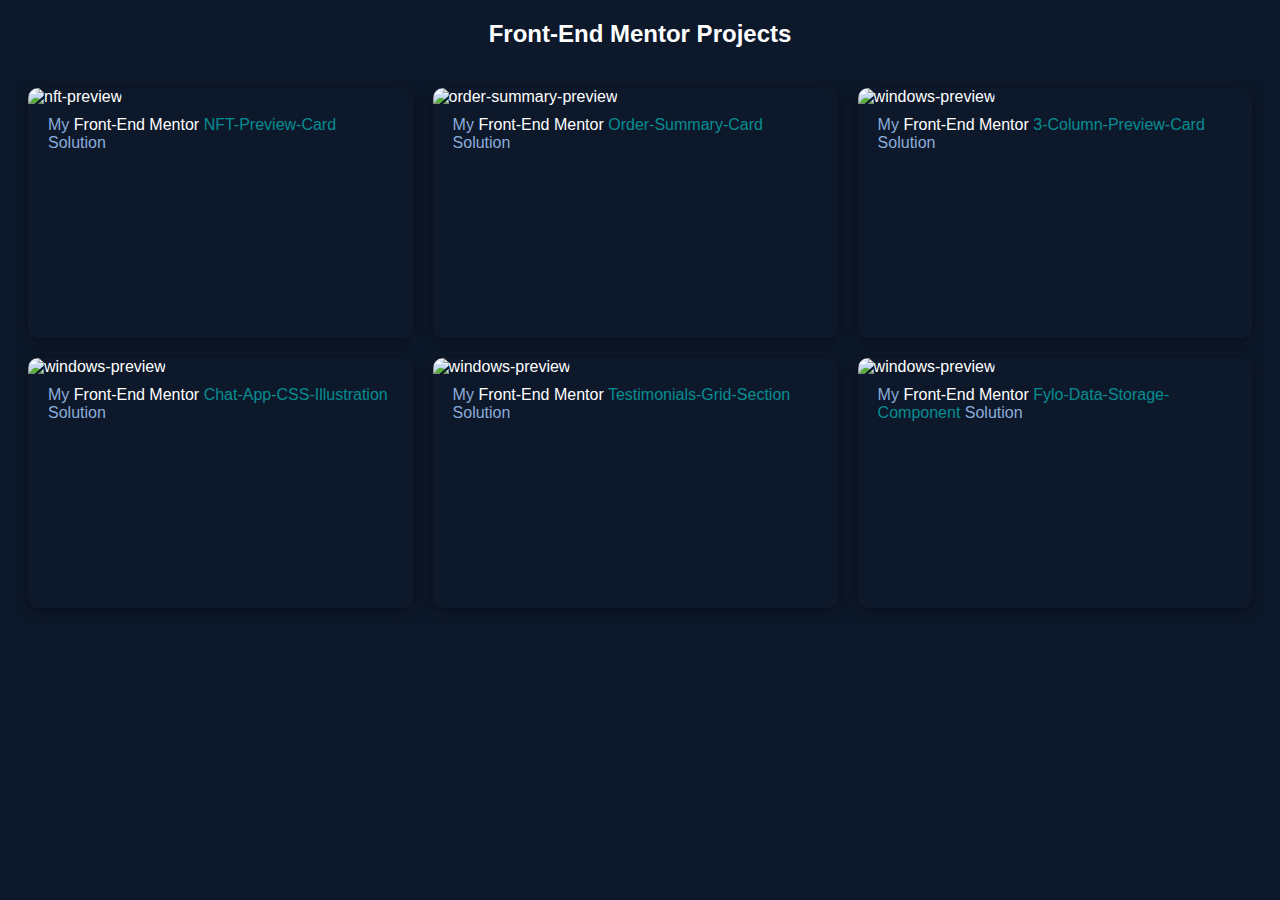
==== portfolio.html @ ca80b37c "start" ====
<!DOCTYPE html>
<html lang="en">
<head>
    <meta charset="UTF-8">
    <meta http-equiv="X-UA-Compatible" content="IE=edge">
    <meta name="viewport" content="width=device-width, initial-scale=1.0">
    <link rel="stylesheet" href="portfolio.css">
    <base target="_blank">
    <title>Document</title>
</head>
<body>
    
    <div class="container">
        <h2>Front-End Mentor Projects</h2>
        <div class="fmp">
            <div class="project project1">
                <img src="images/nft-preview.png" alt="nft-preview" >
                <div class="background">
                    <div class="text">
                        <a href="../FROTEND MENTOR PROJECTS/nft-preview-card-component-main/index.html">View Live Site</a>
                        <a href="#">View Code on GitHub</a>
                    </div>
                </div>
                <div class="discription">
                    My <a href="#">Front-End Mentor</a> <a href="#">NFT-Preview-Card</a> Solution
                </div>
            </div>
            <div class="project project2">
                <img src="images/order-summary-preview.png" alt="order-summary-preview">
                <div class="background">
                    <div class="text">
                        <a href="../FROTEND MENTOR PROJECTS/order-summary-component-main/index.html">View Live Site</a>
                        <a href="#">View Code on GitHub</a>
                    </div>
                </div>
                <div class="discription">
                    My <a href="#">Front-End Mentor</a> <a href="#">Order-Summary-Card</a> Solution
                </div>
            </div>
            <div class="project project3">
                <img src="images/windows-preview.png" alt="windows-preview">
                <div class="background">
                    <div class="text">
                        <a href="../FROTEND MENTOR PROJECTS/3-column-preview-card-component-main/index.html">View Live Site</a>
                        <a href="#">View Code on GitHub</a>
                    </div>
                </div>
                <div class="discription">
                    My <a href="#">Front-End Mentor</a> <a href="#">3-Column-Preview-Card</a> Solution
                </div>
            </div>
            <div class="project project4">
                <img src="images/chat-app-css-illustration-master- window-preview.png" alt="windows-preview">
                <div class="background">
                    <div class="text">
                        <a href="../FROTEND MENTOR PROJECTS/chat-app-css-illustration-master/index.html">View Live Site</a>
                        <a href="#">View Code on GitHub</a>
                    </div>
                </div>
                <div class="discription">
                    My <a href="#">Front-End Mentor</a> <a href="#">Chat-App-CSS-Illustration</a> Solution
                </div>
            </div>
            <div class="project project5">
                <img src="images/testimonials-grid-section-main-window-preview.png" alt="windows-preview">
                <div class="background">
                    <div class="text">
                        <a href="../FROTEND MENTOR PROJECTS/testimonials-grid-section-main/index.html">View Live Site</a>
                        <a href="#">View Code on GitHub</a>
                    </div>
                </div>
                <div class="discription">
                    My <a href="#">Front-End Mentor</a> <a href="#">Testimonials-Grid-Section</a> Solution
                </div>
            </div>
            <div class="project project6">
                <img src="images/fylo-data-storage-component-master-window-preview.png" alt="windows-preview">
                <div class="background">
                    <div class="text">
                        <a href="../FROTEND MENTOR PROJECTS/fylo-data-storage-component-master/index.html">View Live Site</a>
                        <a href="#">View Code on GitHub</a>
                    </div>
                </div>
                <div class="discription">
                    My <a href="#">Front-End Mentor</a> <a href="#">Fylo-Data-Storage-Component</a> Solution
                </div>
            </div>
            <div class="project1"></div>
            <div class="project1"></div>
        </div>
    </div>
</body>
</html>
---- portfolio.css ----
body {
    box-sizing: border-box;
    font-family: "segoe ui", arial, sans-serif;
    background: hsl(217, 54%, 11%);
    color: white;
}
img {
    width: 100%;
    height: 80%;
    border-radius: 10px 10px 0 0;
    
}
.container > h2 {
    text-align: center;
}

.project {
    position: relative;
    height: 250px;
    width: 80%;
    box-shadow: 0 3px 15px 0 hsl(215, 55%, 6%);
    border-radius: 10px;
    
}
.background {
    position: absolute;
    inset: 0;
    height: 80%;
    background: hsl(178, 100%, 50%, .5);
    border-radius: 10px 10px 0 0;
    opacity: 0;   
    transition: 0.5s;
    
}
.discription {
    border-radius: 0 0 10px 10px;
    padding: 10px 20px;
    color: hsl(215, 51%, 70%);
    font-weight: 500;
}
.discription a:nth-child(1)  {
    color: white;
    text-decoration: none;
}
.discription a:nth-child(2) {
    color: hsl(178, 100%, 50%, .5);
    text-decoration: none;
}
.project:hover .background {
    opacity: 1;
}
.project:hover img {
    transform: scale(1000px);
}
.fmp {
    display: flex;
    flex-direction: column;
    justify-content: center;
    align-items: center;
    gap: 20px;
}
.text {
    display: flex;
    flex-direction: row;
    justify-content: space-around;
    align-items: center;
    height: 100%;
}
.text a {
    color: rgba(255, 255, 255);
    font-weight: 500;
    text-decoration: none;
    background: hsl(216, 50%, 16%);
    padding: 10px 20px;
    border-radius: 30px;
    transition: 0.5s;
}
a:hover {
    background: hsl(217, 54%, 11%);
    box-shadow: 0 5px 15px 0 hsl(215, 55%, 6%), 0 3px 10px 0 hsl(215, 52%, 21%) inset;
    color: wheat;
}
@media screen and (min-width: 600px) {
    .fmp {
        display: grid;
        grid-template-columns: 50% 50%;
        gap: 20px;
        padding: 20px;
    }
    .project {
        width: 100%;
    }
    .text {
        display: flex;
        flex-direction: column;
        
    }
    
}
@media screen and (min-width: 900px) {
    .fmp {
        display: grid;
        grid-template-columns: auto auto auto;
    }
}
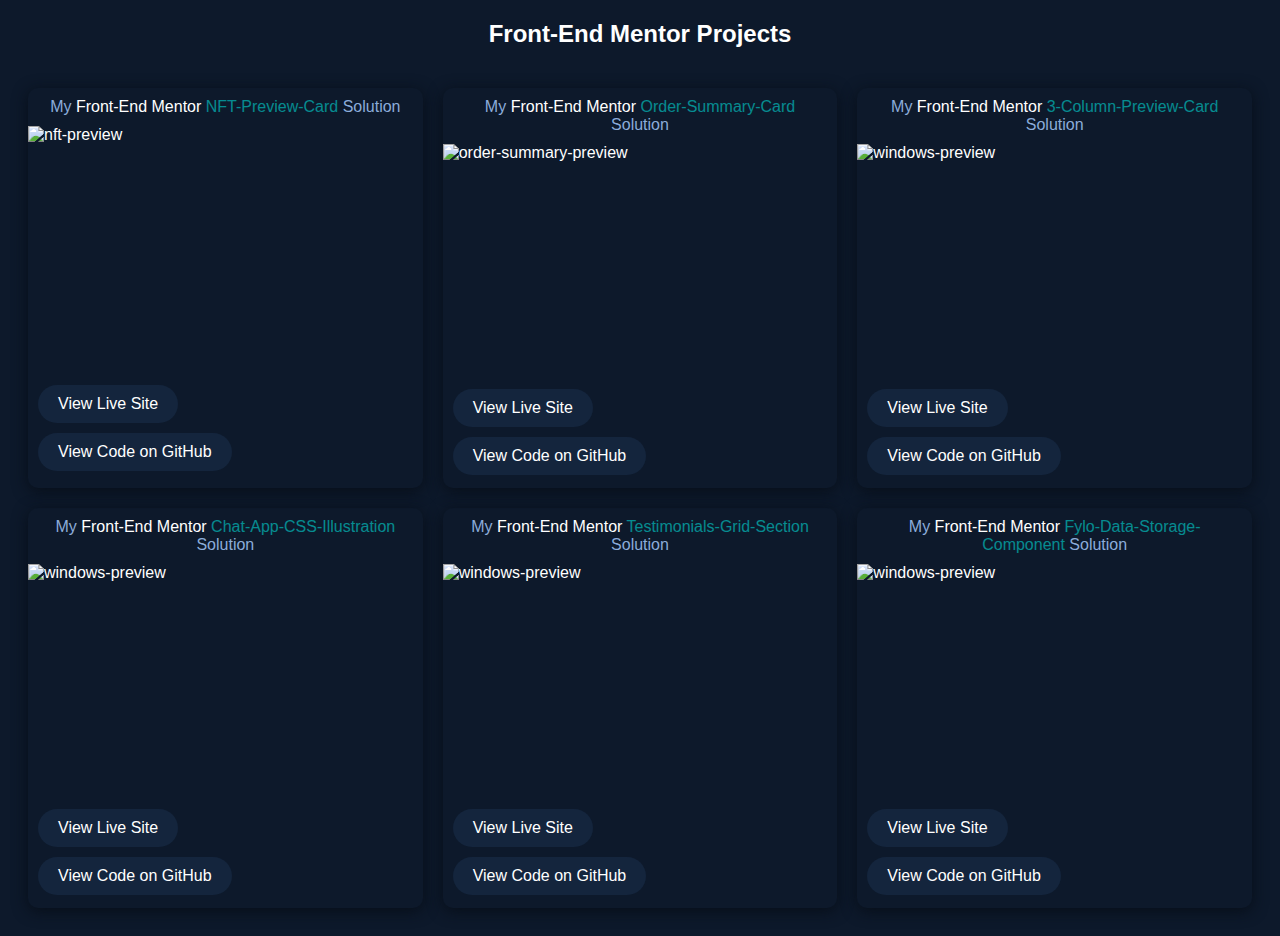
==== commit 8316a9ea: "new design" ====
--- a/portfolio.html
+++ b/portfolio.html
@@ -14,79 +14,89 @@
         <h2>Front-End Mentor Projects</h2>
         <div class="fmp">
             <div class="project project1">
-                <img src="images/nft-preview.png" alt="nft-preview" >
-                <div class="background">
-                    <div class="text">
-                        <a href="../FROTEND MENTOR PROJECTS/nft-preview-card-component-main/index.html">View Live Site</a>
-                        <a href="#">View Code on GitHub</a>
-                    </div>
-                </div>
                 <div class="discription">
                     My <a href="#">Front-End Mentor</a> <a href="#">NFT-Preview-Card</a> Solution
                 </div>
+                <img src="images/nft-preview.png" alt="nft-preview" >
+                <div class="background">
+                    
+                </div>
+                <div class="text">
+                    <a href="../FROTEND MENTOR PROJECTS/nft-preview-card-component-main/index.html">View Live Site</a>
+                    <a href="#">View Code on GitHub</a>
+                </div>
             </div>
+
             <div class="project project2">
-                <img src="images/order-summary-preview.png" alt="order-summary-preview">
-                <div class="background">
-                    <div class="text">
-                        <a href="../FROTEND MENTOR PROJECTS/order-summary-component-main/index.html">View Live Site</a>
-                        <a href="#">View Code on GitHub</a>
-                    </div>
-                </div>
                 <div class="discription">
                     My <a href="#">Front-End Mentor</a> <a href="#">Order-Summary-Card</a> Solution
                 </div>
+                <img src="images/order-summary-preview.png" alt="order-summary-preview">
+                <div class="background">
+                    
+                </div>
+                <div class="text">
+                    <a href="../FROTEND MENTOR PROJECTS/order-summary-component-main/index.html">View Live Site</a>
+                    <a href="#">View Code on GitHub</a>
+                </div>
             </div>
+
             <div class="project project3">
-                <img src="images/windows-preview.png" alt="windows-preview">
-                <div class="background">
-                    <div class="text">
-                        <a href="../FROTEND MENTOR PROJECTS/3-column-preview-card-component-main/index.html">View Live Site</a>
-                        <a href="#">View Code on GitHub</a>
-                    </div>
-                </div>
                 <div class="discription">
                     My <a href="#">Front-End Mentor</a> <a href="#">3-Column-Preview-Card</a> Solution
                 </div>
+                <img src="images/windows-preview.png" alt="windows-preview">
+                <div class="background">
+                    
+                </div>
+                <div class="text">
+                    <a href="../FROTEND MENTOR PROJECTS/3-column-preview-card-component-main/index.html">View Live Site</a>
+                    <a href="#">View Code on GitHub</a>
+                </div>
             </div>
+
             <div class="project project4">
-                <img src="images/chat-app-css-illustration-master- window-preview.png" alt="windows-preview">
-                <div class="background">
-                    <div class="text">
-                        <a href="../FROTEND MENTOR PROJECTS/chat-app-css-illustration-master/index.html">View Live Site</a>
-                        <a href="#">View Code on GitHub</a>
-                    </div>
-                </div>
                 <div class="discription">
                     My <a href="#">Front-End Mentor</a> <a href="#">Chat-App-CSS-Illustration</a> Solution
                 </div>
+                <img src="images/chat-app-css-illustration-master- window-preview.png" alt="windows-preview">
+                <div class="background">
+                    
+                </div>
+                <div class="text">
+                    <a href="../FROTEND MENTOR PROJECTS/chat-app-css-illustration-master/index.html">View Live Site</a>
+                    <a href="#">View Code on GitHub</a>
+                </div>
             </div>
+
             <div class="project project5">
-                <img src="images/testimonials-grid-section-main-window-preview.png" alt="windows-preview">
-                <div class="background">
-                    <div class="text">
-                        <a href="../FROTEND MENTOR PROJECTS/testimonials-grid-section-main/index.html">View Live Site</a>
-                        <a href="#">View Code on GitHub</a>
-                    </div>
-                </div>
                 <div class="discription">
                     My <a href="#">Front-End Mentor</a> <a href="#">Testimonials-Grid-Section</a> Solution
                 </div>
+                <img src="images/testimonials-grid-section-main-window-preview.png" alt="windows-preview">
+                <div class="background">
+                    
+                </div>
+                <div class="text">
+                    <a href="../FROTEND MENTOR PROJECTS/testimonials-grid-section-main/index.html">View Live Site</a>
+                    <a href="#">View Code on GitHub</a>
+                </div>
             </div>
+
             <div class="project project6">
-                <img src="images/fylo-data-storage-component-master-window-preview.png" alt="windows-preview">
-                <div class="background">
-                    <div class="text">
-                        <a href="../FROTEND MENTOR PROJECTS/fylo-data-storage-component-master/index.html">View Live Site</a>
-                        <a href="#">View Code on GitHub</a>
-                    </div>
-                </div>
                 <div class="discription">
                     My <a href="#">Front-End Mentor</a> <a href="#">Fylo-Data-Storage-Component</a> Solution
                 </div>
+                <img src="images/fylo-data-storage-component-master-window-preview.png" alt="windows-preview">
+                <div class="background">
+                    
+                </div>
+                <div class="text">
+                    <a href="../FROTEND MENTOR PROJECTS/fylo-data-storage-component-master/index.html">View Live Site</a>
+                    <a href="#">View Code on GitHub</a>
+                </div>
             </div>
-            <div class="project1"></div>
-            <div class="project1"></div>
+
         </div>
     </div>
 </body>
--- a/portfolio.css
+++ b/portfolio.css
@@ -9,7 +9,6 @@
 img {
     width: 100%;
     height: 80%;
-    border-radius: 10px 10px 0 0;
     
 }
 .container > h2 {
@@ -18,27 +17,30 @@
 
 .project {
     position: relative;
-    height: 250px;
+    min-height: auto;
     width: 80%;
+    min-width: 300px;
     box-shadow: 0 3px 15px 0 hsl(215, 55%, 6%);
     border-radius: 10px;
+    display: flex;
+    flex-direction: column;
     
 }
-.background {
+/*.background {
     position: absolute;
     inset: 0;
-    height: 80%;
+    top: 21.5%;
+    height: 60%;
     background: hsl(178, 100%, 50%, .5);
-    border-radius: 10px 10px 0 0;
     opacity: 0;   
     transition: 0.5s;
-    
-}
+}*/
 .discription {
     border-radius: 0 0 10px 10px;
     padding: 10px 20px;
     color: hsl(215, 51%, 70%);
     font-weight: 500;
+    text-align: center;
 }
 .discription a:nth-child(1)  {
     color: white;
@@ -51,9 +53,7 @@
 .project:hover .background {
     opacity: 1;
 }
-.project:hover img {
-    transform: scale(1000px);
-}
+
 .fmp {
     display: flex;
     flex-direction: column;
@@ -63,10 +63,12 @@
 }
 .text {
     display: flex;
-    flex-direction: row;
-    justify-content: space-around;
-    align-items: center;
-    height: 100%;
+    flex-direction: column;
+    align-items: flex-start;
+    gap: 10px;
+    height: 30%;
+    width: 100%;
+    padding: 10px;
 }
 .text a {
     color: rgba(255, 255, 255);
@@ -82,22 +84,25 @@
     box-shadow: 0 5px 15px 0 hsl(215, 55%, 6%), 0 3px 10px 0 hsl(215, 52%, 21%) inset;
     color: wheat;
 }
-@media screen and (min-width: 600px) {
+@media screen and (min-width: 700px) {
     .fmp {
         display: grid;
-        grid-template-columns: 50% 50%;
-        gap: 20px;
+        grid-template-columns: auto auto;
         padding: 20px;
-    }
+    }    
     .project {
+        display: flex;
+        flex-direction: column;
+        height: 400px;
         width: 100%;
+        
     }
     .text {
         display: flex;
         flex-direction: column;
-        
+        width: 100%;
+        padding: 10px 10px;
     }
-    
 }
 @media screen and (min-width: 900px) {
     .fmp {
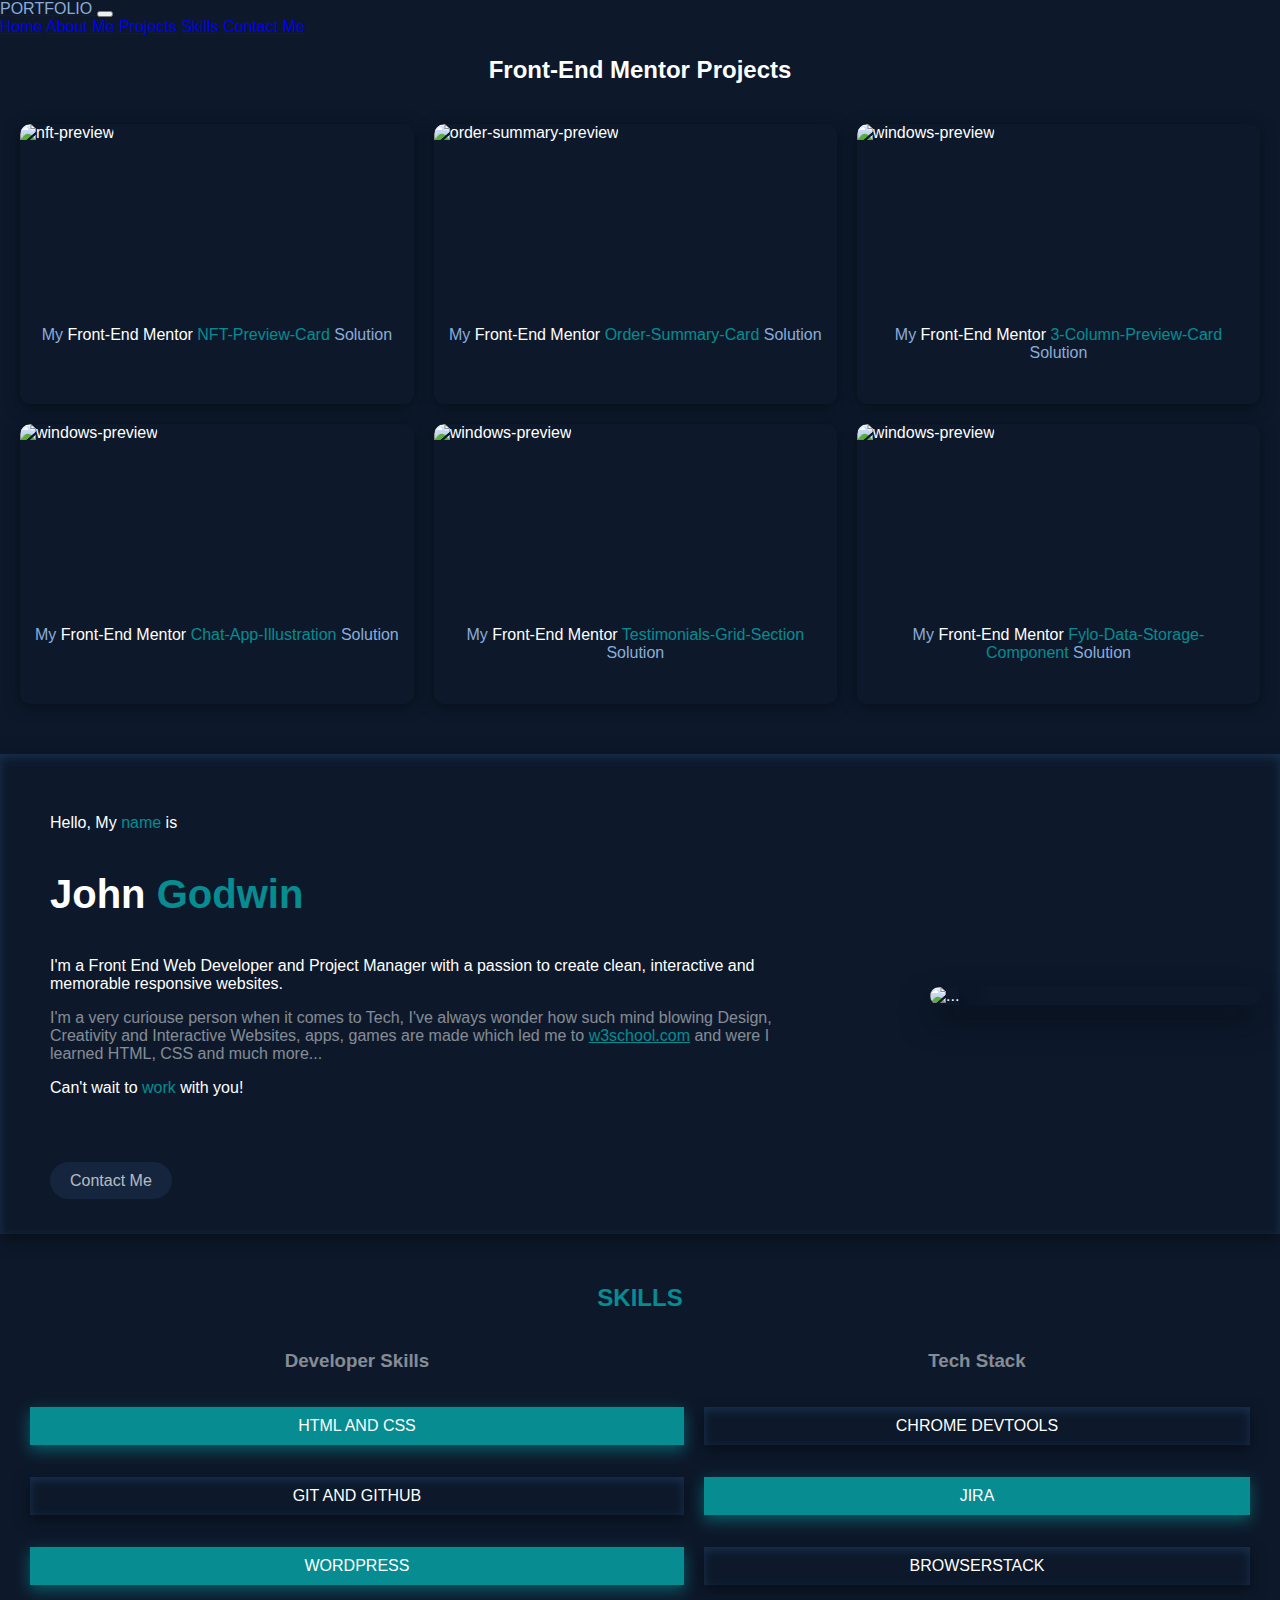
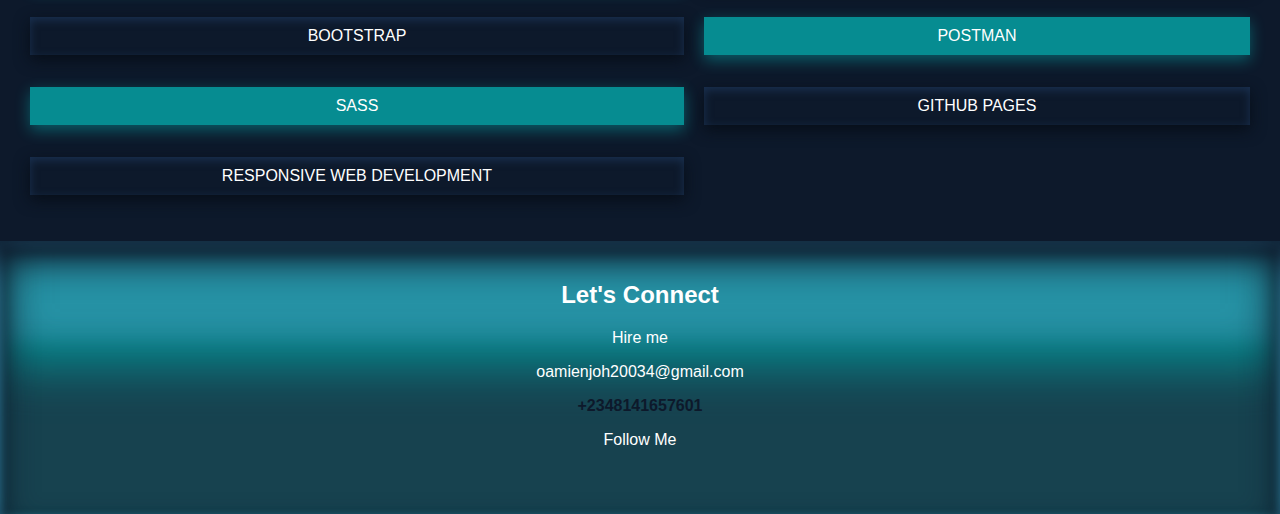
==== commit 172ce275: "real" ====
--- a/portfolio.html
+++ b/portfolio.html
@@ -4,100 +4,168 @@
     <meta charset="UTF-8">
     <meta http-equiv="X-UA-Compatible" content="IE=edge">
     <meta name="viewport" content="width=device-width, initial-scale=1.0">
+    <link href="../Bootstrap/bootstrap-5.0.2-dist/css/bootstrap.min.css" rel="stylesheet">
+    <link href="../Bootstrap/bootstrap-icons-1.9.1/bootstrap-icons.css" rel="stylesheet">
     <link rel="stylesheet" href="portfolio.css">
     <base target="_blank">
     <title>Document</title>
 </head>
 <body>
-    
-    <div class="container">
-        <h2>Front-End Mentor Projects</h2>
-        <div class="fmp">
-            <div class="project project1">
-                <div class="discription">
-                    My <a href="#">Front-End Mentor</a> <a href="#">NFT-Preview-Card</a> Solution
-                </div>
-                <img src="images/nft-preview.png" alt="nft-preview" >
-                <div class="background">
-                    
-                </div>
-                <div class="text">
-                    <a href="../FROTEND MENTOR PROJECTS/nft-preview-card-component-main/index.html">View Live Site</a>
-                    <a href="#">View Code on GitHub</a>
+    <main>
+        <nav class="navbar navbar-expand-md navbar-dark" id="home">
+            <div class="container-fluid">
+                <a href="#home" class="navbar-brand">
+                    <span class="first">PORTFOLIO</span>
+                </a>
+                <button type="button" class="navbar-toggler" data-bs-toggle="collapse" data-bs-target="#navbarCollapse">
+                    <span class="navbar-toggler-icon"></span>
+                </button>
+                <div class="collapse navbar-collapse" id="navbarCollapse">
+                    <div class="navbar-nav">
+                        <a href="#home" class="nav-item nav-link">Home</a>
+                        <a href="#aboutme" class="nav-item nav-link">About Me</a>
+                        <a href="#projects" class="nav-item nav-link">Projects</a>
+                        <a href="#skil" class="nav-item nav-link">Skills</a>
+                        <a href="#contactme" class="nav-item nav-link active person">Contact Me</a>
+                    </div>
                 </div>
             </div>
+        </nav>
+    
+        <section class="main-projects" id="projects">
+            <h2>Front-End Mentor Projects</h2>
+            <div class="fmp">
+                <div class="project project1">
+                    <div class="discription">
+                        My <a href="https://www.frontendmentor.io/profile/wariboko65">Front-End Mentor</a> <a href="#">NFT-Preview-Card</a> Solution
+                    </div>
+                    <div class="image">
+                        <img src="images/nft-preview.png" alt="nft-preview" >
+                    </div>
+                    <div class="text">
+                        <a class="linkbttn" href="../FROTEND MENTOR PROJECTS/nft-preview-card-component-main/index.html">View Live Site</a>
+                    </div>
+                </div>
 
-            <div class="project project2">
-                <div class="discription">
-                    My <a href="#">Front-End Mentor</a> <a href="#">Order-Summary-Card</a> Solution
+                <div class="project project2">
+                    <div class="discription">
+                        My <a href="https://www.frontendmentor.io/profile/wariboko65">Front-End Mentor</a> <a href="#">Order-Summary-Card</a> Solution
+                    </div>
+                    <div class="image">
+                        <img src="images/order-summary-preview.png" alt="order-summary-preview">
+                    </div>
+                    <div class="text">
+                        <a class="linkbttn" href="../FROTEND MENTOR PROJECTS/order-summary-component-main/index.html">View Live Site</a>
+                    </div>
                 </div>
-                <img src="images/order-summary-preview.png" alt="order-summary-preview">
-                <div class="background">
-                    
+
+                <div class="project project3">
+                    <div class="discription">
+                        My <a href="https://www.frontendmentor.io/profile/wariboko65">Front-End Mentor</a> <a href="#">3-Column-Preview-Card</a> Solution
+                    </div>
+                    <div class="image">
+                        <img src="images/windows-preview.png" alt="windows-preview">
+                    </div>
+                    <div class="text">
+                        <a class="linkbttn" href="../FROTEND MENTOR PROJECTS/3-column-preview-card-component-main/index.html">View Live Site</a>
+                    </div>
                 </div>
-                <div class="text">
-                    <a href="../FROTEND MENTOR PROJECTS/order-summary-component-main/index.html">View Live Site</a>
-                    <a href="#">View Code on GitHub</a>
+
+                <div class="project project4">
+                    <div class="discription">
+                     My <a href="https://www.frontendmentor.io/profile/wariboko65">Front-End Mentor</a> <a href="#">Chat-App-Illustration</a> Solution
+                    </div>
+                    <div class="image">
+                        <img src="images/chat-app-css-illustration-master- window-preview.png" alt="windows-preview">
+                    </div>
+                    <div class="text">
+                     <a class="linkbttn" href="../FROTEND MENTOR PROJECTS/chat-app-css-illustration-master/index.html">View Live Site</a>
+                    </div>
+                </div>
+
+                <div class="project project5">
+                    <div class="discription">
+                     My <a href="https://www.frontendmentor.io/profile/wariboko65">Front-End Mentor</a> <a href="#">Testimonials-Grid-Section</a> Solution
+                    </div>
+                    <div class="image">
+                        <img src="images/testimonials-grid-section-main-window-preview.png" alt="windows-preview">
+                    </div>
+                    <div class="text">
+                        <a class="linkbttn" href="../FROTEND MENTOR PROJECTS/testimonials-grid-section-main/index.html">View Live Site</a>
+                    </div>
+                </div>
+
+                <div class="project project6">
+                    <div class="discription">
+                        My <a href="https://www.frontendmentor.io/profile/wariboko65">Front-End Mentor</a> <a href="#">Fylo-Data-Storage-Component</a> Solution
+                    </div>
+                    <div class="image">
+                        <img src="images/fylo-data-storage-component-master-window-preview.png" alt="windows-preview">
+                    </div>
+                    <div class="text">
+                        <a class="linkbttn" href="../FROTEND MENTOR PROJECTS/fylo-data-storage-component-master/index.html">View Live Site</a>
+                    </div>
                 </div>
             </div>
+        </section>
 
-            <div class="project project3">
-                <div class="discription">
-                    My <a href="#">Front-End Mentor</a> <a href="#">3-Column-Preview-Card</a> Solution
+        <section class="cardd" id="aboutme">
+            <div class="content">
+                <div class="content-text">
+                    <p>Hello, My <span class="first">name</span> is</p>
+                    <p class="name">John <span class="first">Godwin</span></p>
+                    <p>I'm a Front End Web Developer and Project Manager with a passion to create clean, interactive and memorable responsive websites.</p>
+                    <p>I'm a very curiouse person when it comes to Tech, I've always wonder how such mind blowing Design, Creativity and Interactive Websites, apps, games are made which led me to <a href="https://www.w3schools.com" class="first">w3school.com</a> and were I learned HTML, CSS and much more...</p>
+                    <p>Can't wait to <span class="first">work</span> with you!</p>
+                    <div class="contact">
+                        <a href=""><span class="bi-instagram ico"></span></a>
+                        <a href="https://www.linkedin.com/in/godwin-john-920915206"><span class="bi-linkedin ico"></span></a>
+                        <a href="https://wa.me/+2348141657601"><span class="bi-whatsapp ico"></span></a>
+                        <a href="https://t.me/Gdwin656"><span class="bi-telegram ico"></span></a>
+                    </div>
+                    <div class="contact-bttn"><a href="https://wa.me/+2348141657601" class="linkbttn tn">Contact Me</a></div>
                 </div>
-                <img src="images/windows-preview.png" alt="windows-preview">
-                <div class="background">
-                    
+                <div class="profile-image">
+                    <img class="pp" src="images/PSX_20221223_101234.jpg" alt="...">
                 </div>
-                <div class="text">
-                    <a href="../FROTEND MENTOR PROJECTS/3-column-preview-card-component-main/index.html">View Live Site</a>
-                    <a href="#">View Code on GitHub</a>
-                </div>
+                
             </div>
+            
+        </section>
 
-            <div class="project project4">
-                <div class="discription">
-                    My <a href="#">Front-End Mentor</a> <a href="#">Chat-App-CSS-Illustration</a> Solution
-                </div>
-                <img src="images/chat-app-css-illustration-master- window-preview.png" alt="windows-preview">
-                <div class="background">
-                    
-                </div>
-                <div class="text">
-                    <a href="../FROTEND MENTOR PROJECTS/chat-app-css-illustration-master/index.html">View Live Site</a>
-                    <a href="#">View Code on GitHub</a>
-                </div>
+        <section class="skills" id="skil">
+            <div class="skills-list">
+                <h2 class="edit1">SKILLS</h2>
+                <h3 class="edit2">Developer Skills</h3>
+                <p class="edit edit3">HTML AND CSS</p>
+                <p class="edit edit4">GIT AND GITHUB</p>
+                <p class="edit edit5">WORDPRESS</p>
+                <p class="edit edit6">BOOTSTRAP</p>
+                <p class="edit edit7">SASS</p>
+                <p class="edit edit8">RESPONSIVE WEB DEVELOPMENT</p>
+                <h3 class="edit9">Tech Stack</h3>
+                <p class="edit edit10">CHROME DEVTOOLS</p>
+                <p class="edit edit11">JIRA</p>
+                <p class="edit edit12">BROWSERSTACK</p>
+                <p class="edit edit13">POSTMAN</p>
+                <p class="edit edit14">GITHUB PAGES</p>
             </div>
+        </section>
 
-            <div class="project project5">
-                <div class="discription">
-                    My <a href="#">Front-End Mentor</a> <a href="#">Testimonials-Grid-Section</a> Solution
-                </div>
-                <img src="images/testimonials-grid-section-main-window-preview.png" alt="windows-preview">
-                <div class="background">
-                    
-                </div>
-                <div class="text">
-                    <a href="../FROTEND MENTOR PROJECTS/testimonials-grid-section-main/index.html">View Live Site</a>
-                    <a href="#">View Code on GitHub</a>
-                </div>
+        <footer>
+            <div class="footer-content" id="contactme">
+                <h2>Let's Connect</h2>
+                <p>Hire me</p>
+                <p><a class="maill" href="mailto:oamienjoh20034@gmail.com">oamienjoh20034@gmail.com</a></p>
+                <p class="bo">+2348141657601</p>
+                <p>Follow Me</p>
+                <a href="https://wa.me/+2348141657601"><span class="bi-whatsapp icoo"></span></a>
+                <a href="https://www.linkedin.com/in/godwin-john-920915206"><span class="bi-linkedin icoo"></span></a>
+                <a href="https://github.com/wariboko65"><span class="bi-github icoo"></span></a>
+                <a href="https://t.me/Gdwin656"><span class="bi-telegram icoo"></span></a>
             </div>
-
-            <div class="project project6">
-                <div class="discription">
-                    My <a href="#">Front-End Mentor</a> <a href="#">Fylo-Data-Storage-Component</a> Solution
-                </div>
-                <img src="images/fylo-data-storage-component-master-window-preview.png" alt="windows-preview">
-                <div class="background">
-                    
-                </div>
-                <div class="text">
-                    <a href="../FROTEND MENTOR PROJECTS/fylo-data-storage-component-master/index.html">View Live Site</a>
-                    <a href="#">View Code on GitHub</a>
-                </div>
-            </div>
-
-        </div>
-    </div>
+        </footer>
+    </main>
+    <script src="../Bootstrap/bootstrap-5.0.2-dist/js/bootstrap.min.js"></script> 
 </body>
 </html>--- a/portfolio.css
+++ b/portfolio.css
@@ -1,59 +1,153 @@
-
+:root {
+    --mainbg: hsl(217, 54%, 11%);
+    --white: rgb(255, 255, 255);
+    --cardshadow: hsl(215, 55%, 6%);
+    --lblue: hsl(215, 51%, 70%);
+    --cyan: hsl(178, 100%, 50%, .5);
+    --boxshadow: hsl(178, 100%, 50%, .3);
+    --btninset: hsl(215, 52%, 21%);
+    --btncolor: hsl(216, 50%, 16%);
+    --whiteopa: rgba(255, 255, 255, 0.7);
+    --whiteopacity: rgba(255, 255, 255, 0.5);
+}
 
 body {
+    margin: 0;
+    padding: 0;
     box-sizing: border-box;
     font-family: "segoe ui", arial, sans-serif;
-    background: hsl(217, 54%, 11%);
-    color: white;
+    background: var(--mainbg);
+    color: var(--white);
+    scroll-behavior: smooth;
+}
+.image {
+    width: 100%;
+    height: 75%;
+    border-radius: 10px 10px 0 0;
+}
+.name {
+    font-size: 40px;
+    font-weight: 700;
+    font-family: "Ravie", arial, sans-serif;
+}
+.ico, .icoo {
+    font-size: 25px;
+    margin: 10px;
+    color: var(--white);
+    transition: 0.3s;
+}
+.ico:hover {
+    color: var(--cyan);
+}
+.icoo:active {
+    color: var(--white);
+}
+.icoo:hover {
+    color: var(--mainbg);
+}
+.contact-bttn {
+    margin-block-start: 30px;
+}
+.first {
+    color: var(--cyan);
+}
+.first:hover {
+    color: var(--lblue);
+}
+.bo {
+    color: var(--mainbg);
+    font-weight: 700;
 }
 img {
     width: 100%;
-    height: 80%;
-    
-}
-.container > h2 {
-    text-align: center;
-}
-
+    height: 100%;
+}
+.main-projects > h2 {
+    text-align: center;
+}
+.content-text {
+    text-align: left;
+}
+.pp {
+    transition: 0.5s ease-in-out;
+    cursor: pointer;
+}
+.profile-image {
+    width: 60%;
+    overflow: hidden;
+    margin-block-end: 10px;
+    margin-block-start: 30px;
+    border-radius: 20px;
+    margin-inline: auto;
+    box-shadow: 0 10px 20px 0 var(--cardshadow),
+                0 20px 30px 0 var(--cardshadow);
+}
+.content {
+    margin-block-start: 30px;
+    margin-inline: 0;
+    padding: 20px;
+}
+.content-text {
+    text-align: center;
+}
+.content-text p:nth-child(4) {
+    color: var(--whiteopacity);
+}
+.profile-image:hover .pp {
+    transform: scale(1.2);
+}
 .project {
     position: relative;
     min-height: auto;
-    width: 80%;
+    width: 90%;
     min-width: 300px;
-    box-shadow: 0 3px 15px 0 hsl(215, 55%, 6%);
+    box-shadow: 0 3px 15px 0 var(--cardshadow);
     border-radius: 10px;
     display: flex;
     flex-direction: column;
     
 }
-/*.background {
-    position: absolute;
-    inset: 0;
-    top: 21.5%;
-    height: 60%;
-    background: hsl(178, 100%, 50%, .5);
-    opacity: 0;   
-    transition: 0.5s;
-}*/
+.maill {
+    color: var(--white);
+    text-decoration: none;
+    font-weight: 500;
+    padding: 10px 15px;
+}
+.maill:hover {
+    box-shadow: 0 5px 15px 0 var(--cardshadow), 0 3px 10px 0 var(--btninset) inset;
+    color: var(--mainbg);
+    border-radius: 20px;
+}
 .discription {
-    border-radius: 0 0 10px 10px;
-    padding: 10px 20px;
-    color: hsl(215, 51%, 70%);
+    padding: 15px;
+    color: var(--lblue);
     font-weight: 500;
     text-align: center;
 }
 .discription a:nth-child(1)  {
-    color: white;
+    color: var(--white);
     text-decoration: none;
 }
 .discription a:nth-child(2) {
-    color: hsl(178, 100%, 50%, .5);
+    color: var(--cyan);
     text-decoration: none;
 }
-.project:hover .background {
-    opacity: 1;
-}
-
+/* Skills Section */
+.skills {
+    margin: 0;
+    padding: 30px;
+    background: var;
+    text-align: center;
+    cursor: pointer;
+}
+.edit {
+    box-shadow: 0 5px 15px 0 var(--cardshadow), 0 3px 10px 0 var(--btninset) inset;
+    padding: 10px;
+    transition: 0.5s ease-in-out;
+}
+.edit:hover {
+    scale: 0.9;
+}
 .fmp {
     display: flex;
     flex-direction: column;
@@ -70,20 +164,38 @@
     width: 100%;
     padding: 10px;
 }
-.text a {
-    color: rgba(255, 255, 255);
+.linkbttn {
+    color: var(--lblue);
     font-weight: 500;
     text-decoration: none;
-    background: hsl(216, 50%, 16%);
+    background: var(--mainbg);
+    box-shadow: 0 5px 15px 0 var(--cardshadow), 0 3px 10px 0 var(--btninset) inset;
     padding: 10px 20px;
     border-radius: 30px;
     transition: 0.5s;
 }
-a:hover {
-    background: hsl(217, 54%, 11%);
-    box-shadow: 0 5px 15px 0 hsl(215, 55%, 6%), 0 3px 10px 0 hsl(215, 52%, 21%) inset;
-    color: wheat;
-}
+.edit1 {color: var(--cyan); font-weight: 700;}
+.edit2 {color: var(--whiteopacity);}
+.edit3 {background-color: var(--cyan); box-shadow: 0 5px 15px var(--boxshadow);}
+.edit5 {background-color: var(--cyan); box-shadow: 0 5px 15px var(--boxshadow);}
+.edit7 {background-color: var(--cyan); box-shadow: 0 5px 15px var(--boxshadow);}
+.edit9 {color: var(--whiteopacity);}
+.edit11 {background-color: var(--cyan); box-shadow: 0 5px 15px var(--boxshadow);}
+.edit13 {background-color: var(--cyan); box-shadow: 0 5px 15px var(--boxshadow);}
+.linkbttn:hover {
+    color: var(--white);
+}
+footer {
+    background: var(--cyan);
+    text-align: center;
+    padding: 20px;
+    box-shadow: 0 20px 35px 0 var(--mainbg) inset,
+                0 5px 10px 0 hsl(194, 100%, 65%) inset,
+                0 10px 15px 0 hsl(194, 59%, 15%) inset,
+                0px -150px 50px 0 hsl(194, 55%, 20%) inset,
+                0px 100px 20px 0 rgb(38, 146, 165) inset;
+}
+
 @media screen and (min-width: 700px) {
     .fmp {
         display: grid;
@@ -95,7 +207,45 @@
         flex-direction: column;
         height: 400px;
         width: 100%;
-        
+    }
+    .content {
+        display: flex;
+        justify-content: space-around;
+        align-items: center;
+        box-shadow: 0 5px 15px 0 var(--cardshadow), 0 3px 10px 0 var(--btninset) inset; 
+        gap: 80px;
+    }
+    .content-text {
+        text-align: left;
+    }
+    .skills-list {
+        display: grid;
+        grid-template-columns: auto auto;
+        column-gap: 20px;
+    }
+    .edit1 {grid-column: 1 / 3;}
+    .edit2 {grid-column: 1 / 2;}
+    .edit3 {grid-column: 1 / 2;}
+    .edit4 {grid-column: 1 / 2;}
+    .edit5 {grid-column: 1 / 2;}
+    .edit6 {grid-column: 1 / 2;}
+    .edit7 {grid-column: 1 / 2;}
+    .edit8 {grid-column: 1 / 2;}
+    .edit9 {grid-area: 2 / 2 / 3 / 2;}
+    .edit10 {grid-area: 3 / 2 / 3 /3;}
+    .edit11 {grid-area: 4 / 2 / 5 /3;}
+    .edit12 {grid-area: 5 / 2 / 6 /3;}
+    .edit13 {grid-area: 6 / 2 / 7 /3;}
+    .edit14 {grid-area: 7 / 2 / 8 /3;}
+
+    .content-text {
+        flex: 70%;
+    }
+    .profile-image {
+        flex: 30%;
+    }
+    .image {
+        overflow: hidden;
     }
     .text {
         display: flex;
@@ -104,9 +254,96 @@
         padding: 10px 10px;
     }
 }
-@media screen and (min-width: 900px) {
+@media screen and (min-width: 1000px) {
     .fmp {
         display: grid;
         grid-template-columns: auto auto auto;
     }
-}
+    .text::after {
+        content: "";
+        position: absolute;
+        inset: 0;
+        top: 0;
+        height: 100%;
+        background: var(--cyan);
+        border-radius: 10px 10px 0 0;
+        opacity: 0;   
+        transition: 0.5s;
+    }
+    .project {
+        display: flex;
+        flex-direction: column-reverse;
+        position: relative;
+        height: 280px;
+    }
+    img {
+        height: 100%;
+        max-height: 100%;
+        border-radius: 10px 10px 0 0;
+        transition: 0.5s;
+    }
+    .discription {
+        height: 25%;
+    }
+    .project:hover .text::after {
+        opacity: 0.4;
+    }
+    .project:hover .linkbttn {
+        opacity: 1;
+    }
+    .project:hover img {
+        transform: scale(2);
+    }
+    
+    .text {
+        position: relative;
+        border-radius: 10px 10px 0 0;
+        position: absolute;
+        top: 0;
+        bottom: 0;
+        height: 75%;
+        width: 100%;
+        display: flex;
+        flex-direction: column-reverse;
+        gap: 20px;
+        justify-content: center;
+        align-items: center;
+    }
+    .profile-image {
+        margin-block-start: 15px;
+        box-shadow: 0 15px 30px 0 var(--cardshadow) ;
+    }
+    .pp {
+        width: 230px;
+        border-radius: 0 0 0 0;
+        box-shadow: 0 10px 20px 0 var(--cardshadow),
+        0 20px 30px 0 var(--cardshadow);;
+    }
+    .content {
+        height: 440px;
+    }
+    .content-text {
+        margin-inline: 30px;
+    }
+    .linkbttn {
+        opacity: 0;
+        transition: 0.5s;
+        background: var(--btncolor);
+        color: var(--whiteopa);
+        box-shadow: 0 0 0 0;
+        z-index: 1;
+    }
+    .tn {
+        opacity: 1;
+    }
+    .linkbttn:hover {
+        background: var(--mainbg);
+        box-shadow: 0 5px 15px 0 var(--cardshadow), 0 3px 10px 0 var(--btninset) inset;
+    }
+}
+@media screen and (min-width: 2000px) {
+    .fmp {
+        display: grid;
+        grid-template-columns: auto auto auto auto auto;
+    }
+}